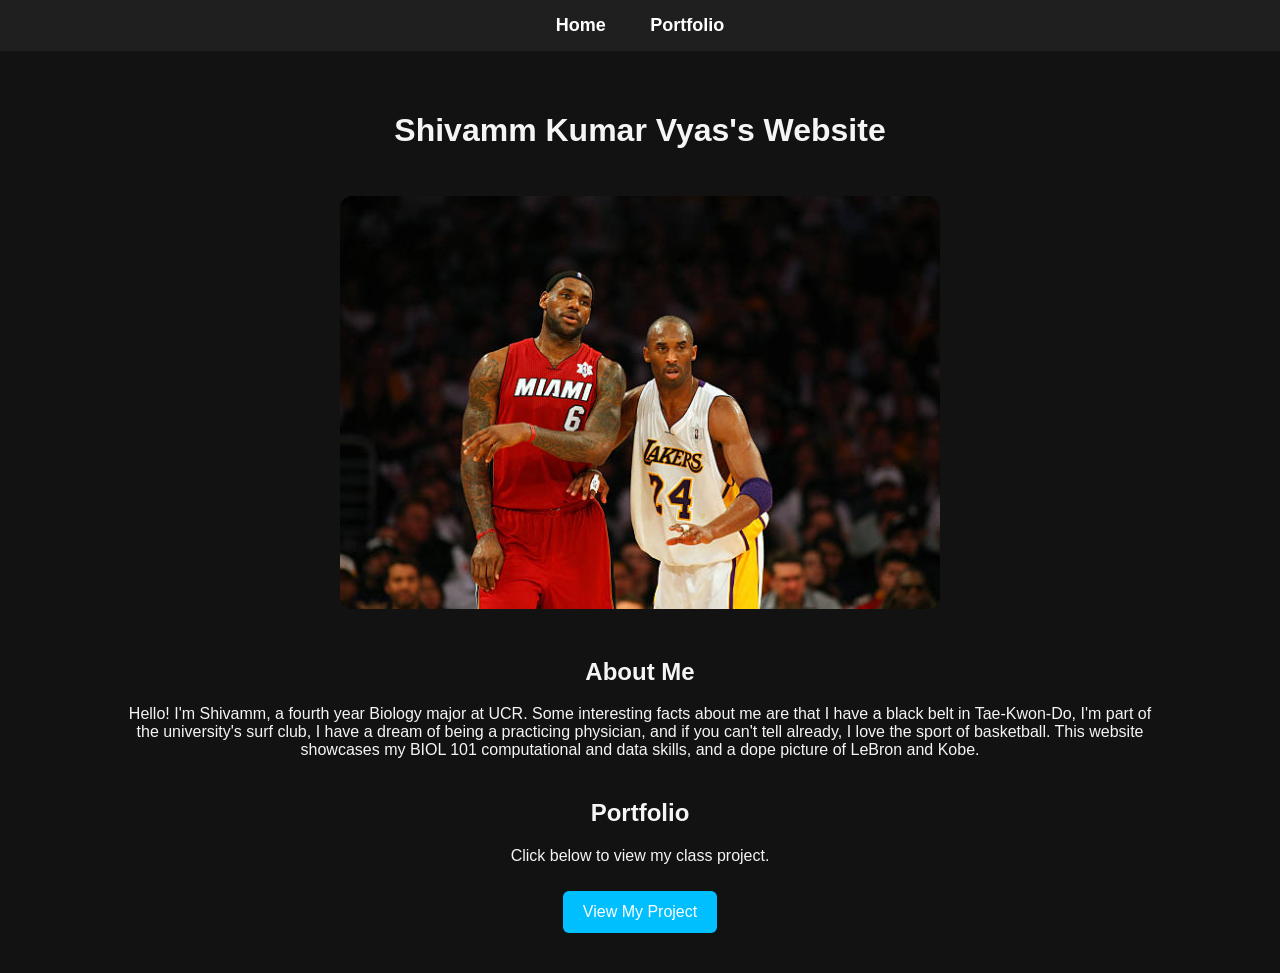
==== index.html @ 9077b905 "Update index.html" ====
<!DOCTYPE html>
<html>

<head>

<title>Shivamm's Website</title>

<link rel="icon" type="image/png" href="favicon.png">

<link rel="stylesheet" href="css/style.css">

</head>

<body>

<nav>
<a href="index.html">Home</a>
<a href="projects/myproject.html">Portfolio</a>
</nav>

<div class="container">

<h1>Shivamm Kumar Vyas's Website</h1>

<img src="img/profile.jpg" class="main-image" alt="Lebron James and Kobe Bryant facing off">

<h2>About Me</h2>

<p>
Hello! I'm Shivamm, a fourth year Biology major at UCR. Some interesting facts about me are that I have a black belt in Tae-Kwon-Do, I'm part of the university's surf club, I have a dream of being a practicing physician, and if you can't tell already, I love the sport of basketball. This website showcases my BIOL 101 computational and data skills, and a dope picture of LeBron and Kobe. 
</p>

<div class="portfolio-section">

<h2>Portfolio</h2>

<p>Click below to view my class project.</p>

<a class="project-button" href="projects/myproject.html">
View My Project
</a>

</div>

</div>

</body>

</html>
---- css/style.css ----
body {
    background-color: #121212;
    color: #f5f5f5;
    font-family: Arial, sans-serif;
    margin: 0;
    text-align: center;
}

nav {
    background-color: #1f1f1f;
    padding: 15px;
}

nav a {
    color: #ffffff;
    text-decoration: none;
    margin: 0 20px;
    font-size: 18px;
    font-weight: bold;
}

nav a:hover {
    color: #ff8c00;
}

.container {
    width: 80%;
    margin: auto;
    padding: 40px;
}

.main-image {
    width: 60%;
    max-width: 600px;
    height: auto;
    border-radius: 12px;
    margin: 25px 0;
}

.portfolio-section {
    margin-top: 40px;
}

.project-button {
    display: inline-block;
    padding: 12px 20px;
    background-color: #00bfff;
    color: white;
    text-decoration: none;
    border-radius: 6px;
    margin-top: 10px;
}

.project-button:hover {
    background-color: #ff8c00;
}
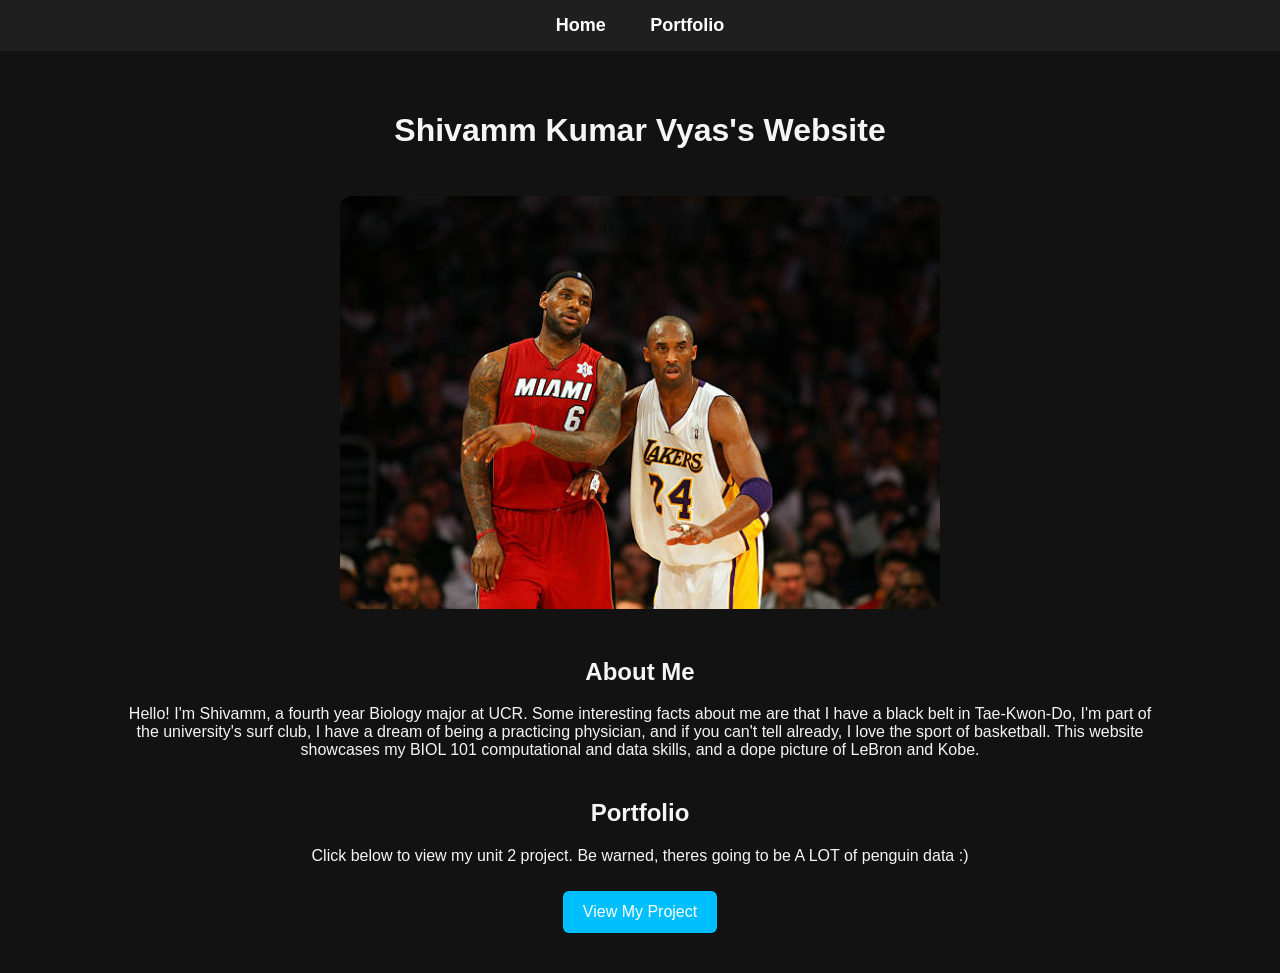
==== commit 91f4bf51: "Update index.html" ====
--- a/index.html
+++ b/index.html
@@ -34,7 +34,7 @@
 
 <h2>Portfolio</h2>
 
-<p>Click below to view my class project.</p>
+<p>Click below to view my unit 2 project. Be warned, theres going to be A LOT of penguin data :)</p>
 
 <a class="project-button" href="projects/myproject.html">
 View My Project
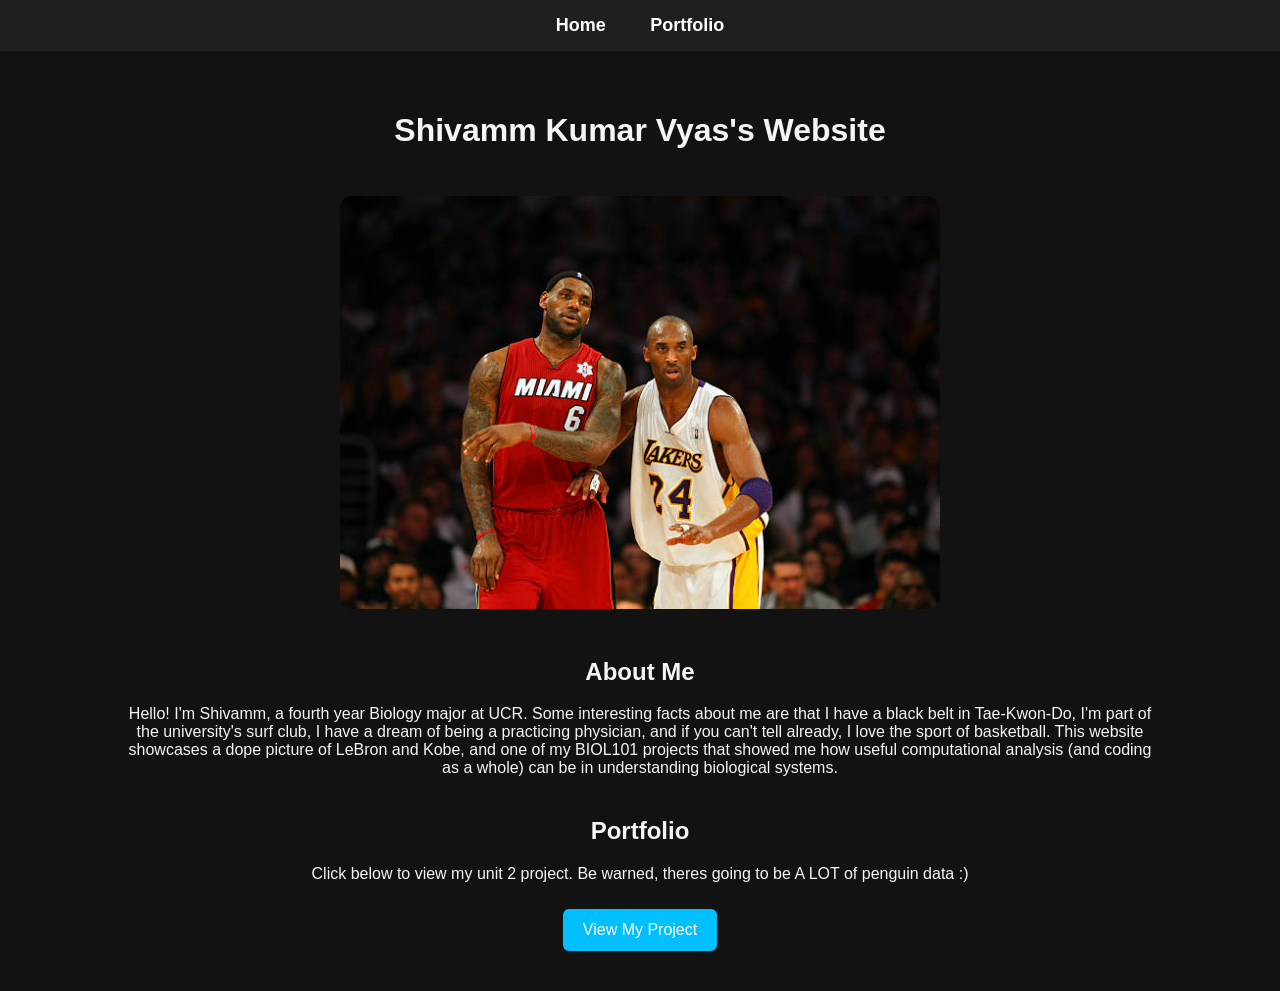
==== commit 2a7c2ba3: "Update index.html" ====
--- a/index.html
+++ b/index.html
@@ -27,7 +27,7 @@
 <h2>About Me</h2>
 
 <p>
-Hello! I'm Shivamm, a fourth year Biology major at UCR. Some interesting facts about me are that I have a black belt in Tae-Kwon-Do, I'm part of the university's surf club, I have a dream of being a practicing physician, and if you can't tell already, I love the sport of basketball. This website showcases my BIOL 101 computational and data skills, and a dope picture of LeBron and Kobe. 
+Hello! I'm Shivamm, a fourth year Biology major at UCR. Some interesting facts about me are that I have a black belt in Tae-Kwon-Do, I'm part of the university's surf club, I have a dream of being a practicing physician, and if you can't tell already, I love the sport of basketball. This website showcases a dope picture of LeBron and Kobe, and one of my BIOL101 projects that showed me how useful computational analysis (and coding as a whole) can be in understanding biological systems. 
 </p>
 
 <div class="portfolio-section">
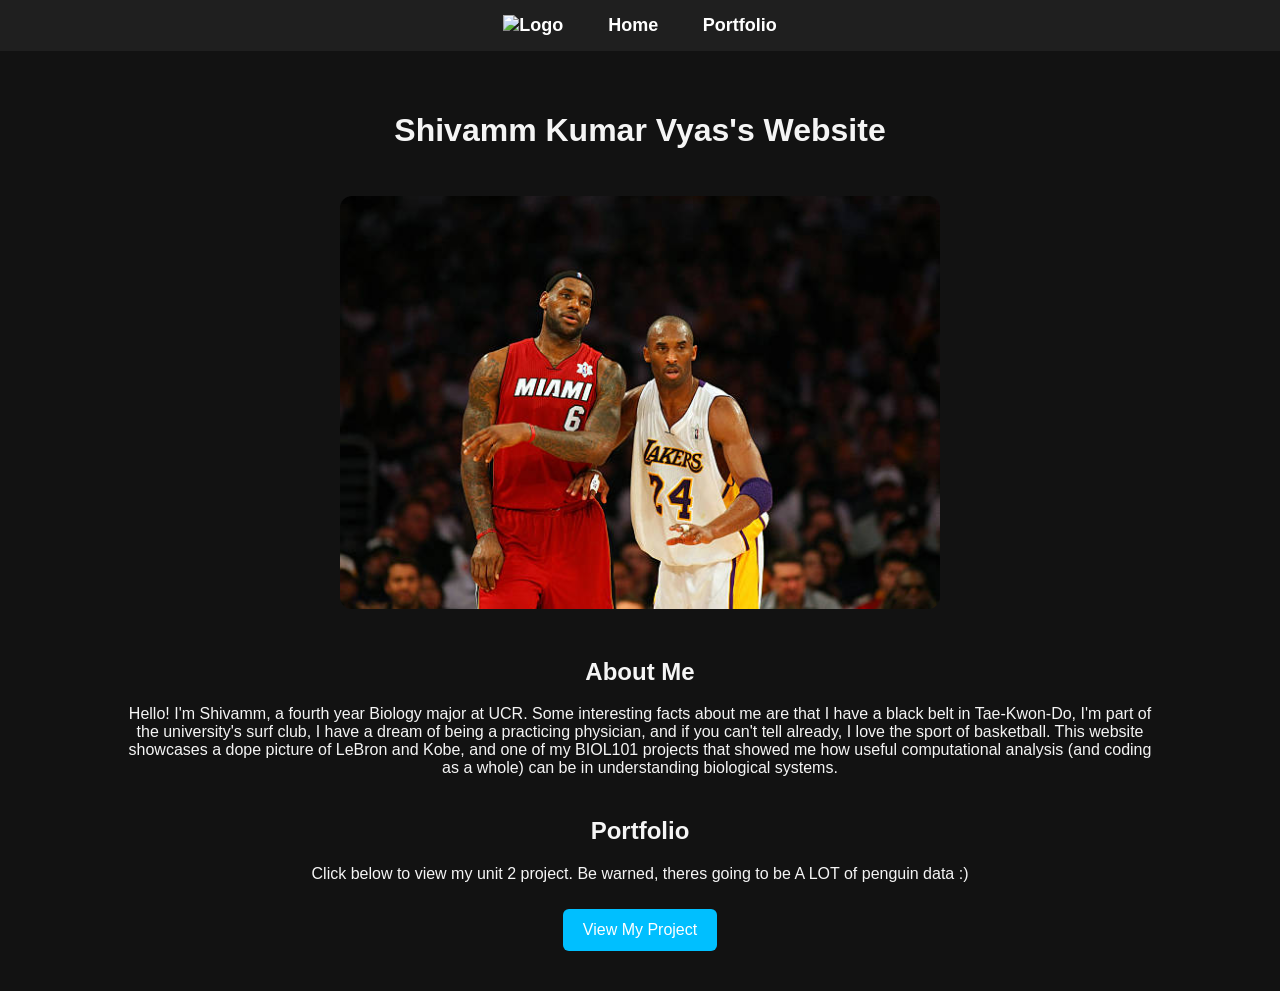
==== commit aa0767cb: "Update index.html" ====
--- a/index.html
+++ b/index.html
@@ -14,6 +14,9 @@
 <body>
 
 <nav>
+<a href="index.html" class="logo">
+    <img src="img/logo.png" alt="Logo">
+  </a>
 <a href="index.html">Home</a>
 <a href="projects/myproject.html">Portfolio</a>
 </nav>
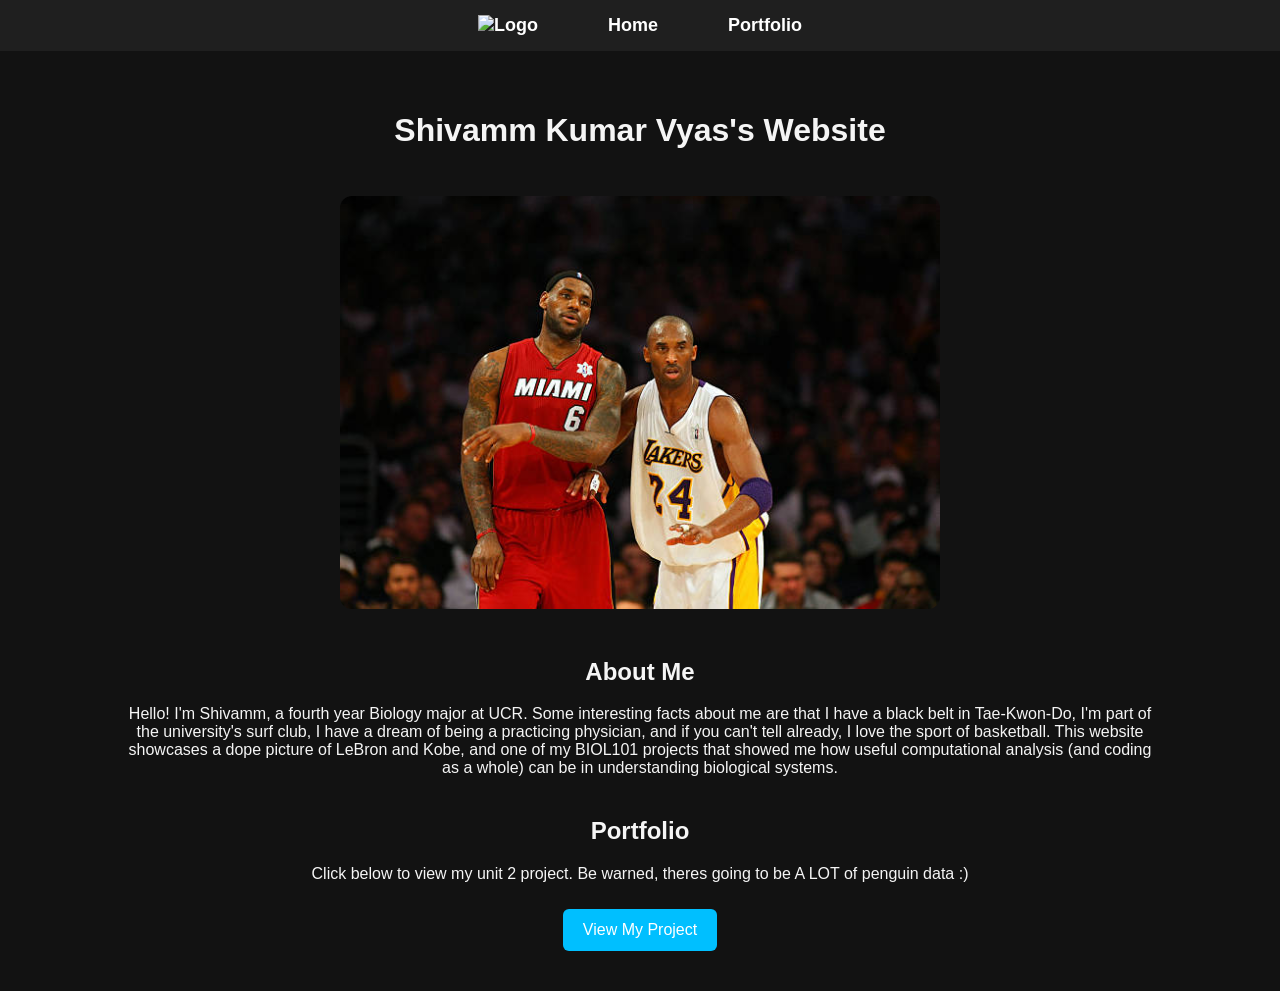
==== commit 5e8a4274: "Update index.html" ====
--- a/index.html
+++ b/index.html
@@ -15,7 +15,7 @@
 
 <nav>
 <a href="index.html" class="logo">
-    <img src="img/logo.png" alt="Logo">
+    <img src="img/logo.jpeg" alt="Logo">
   </a>
 <a href="index.html">Home</a>
 <a href="projects/myproject.html">Portfolio</a>
--- a/css/style.css
+++ b/css/style.css
@@ -9,6 +9,10 @@
 nav {
     background-color: #1f1f1f;
     padding: 15px;
+    display: flex;
+    align-items: center;
+    justify-content: center;
+    gap: 30px;
 }
 
 nav a {
@@ -21,6 +25,11 @@
 
 nav a:hover {
     color: #ff8c00;
+}
+
+nav a.logo img {
+    height: 50px;
+    width: auto;
 }
 
 .container {
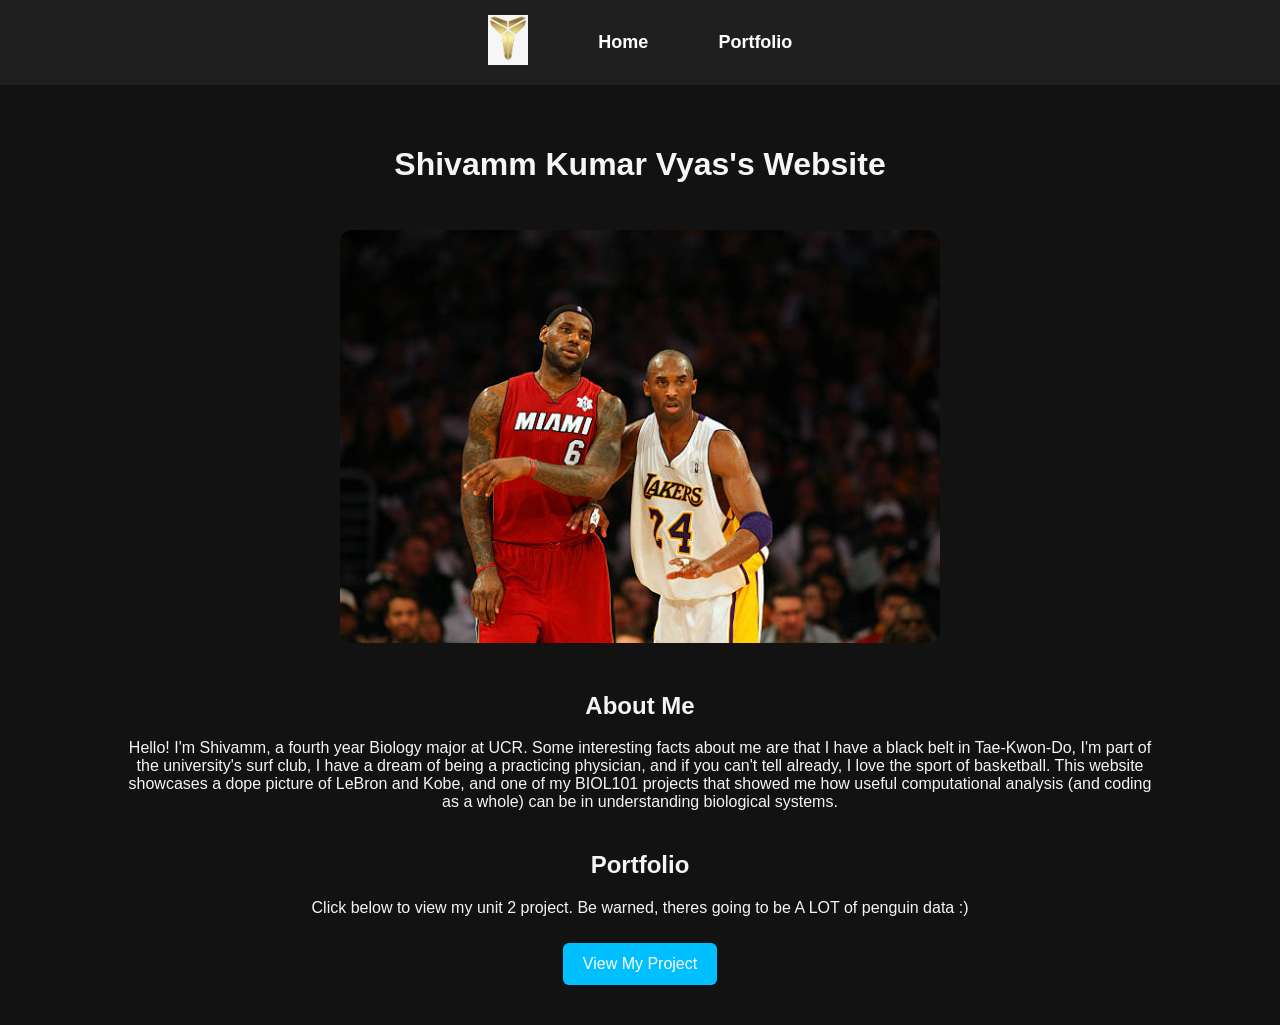
==== commit 535672e0: "Update index.html" ====
--- a/index.html
+++ b/index.html
@@ -15,8 +15,8 @@
 
 <nav>
 <a href="index.html" class="logo">
-    <img src="img/logo.jpeg" alt="Logo">
-  </a>
+  <img src="img/logo.jpeg" alt="Logo">
+</a>
 <a href="index.html">Home</a>
 <a href="projects/myproject.html">Portfolio</a>
 </nav>
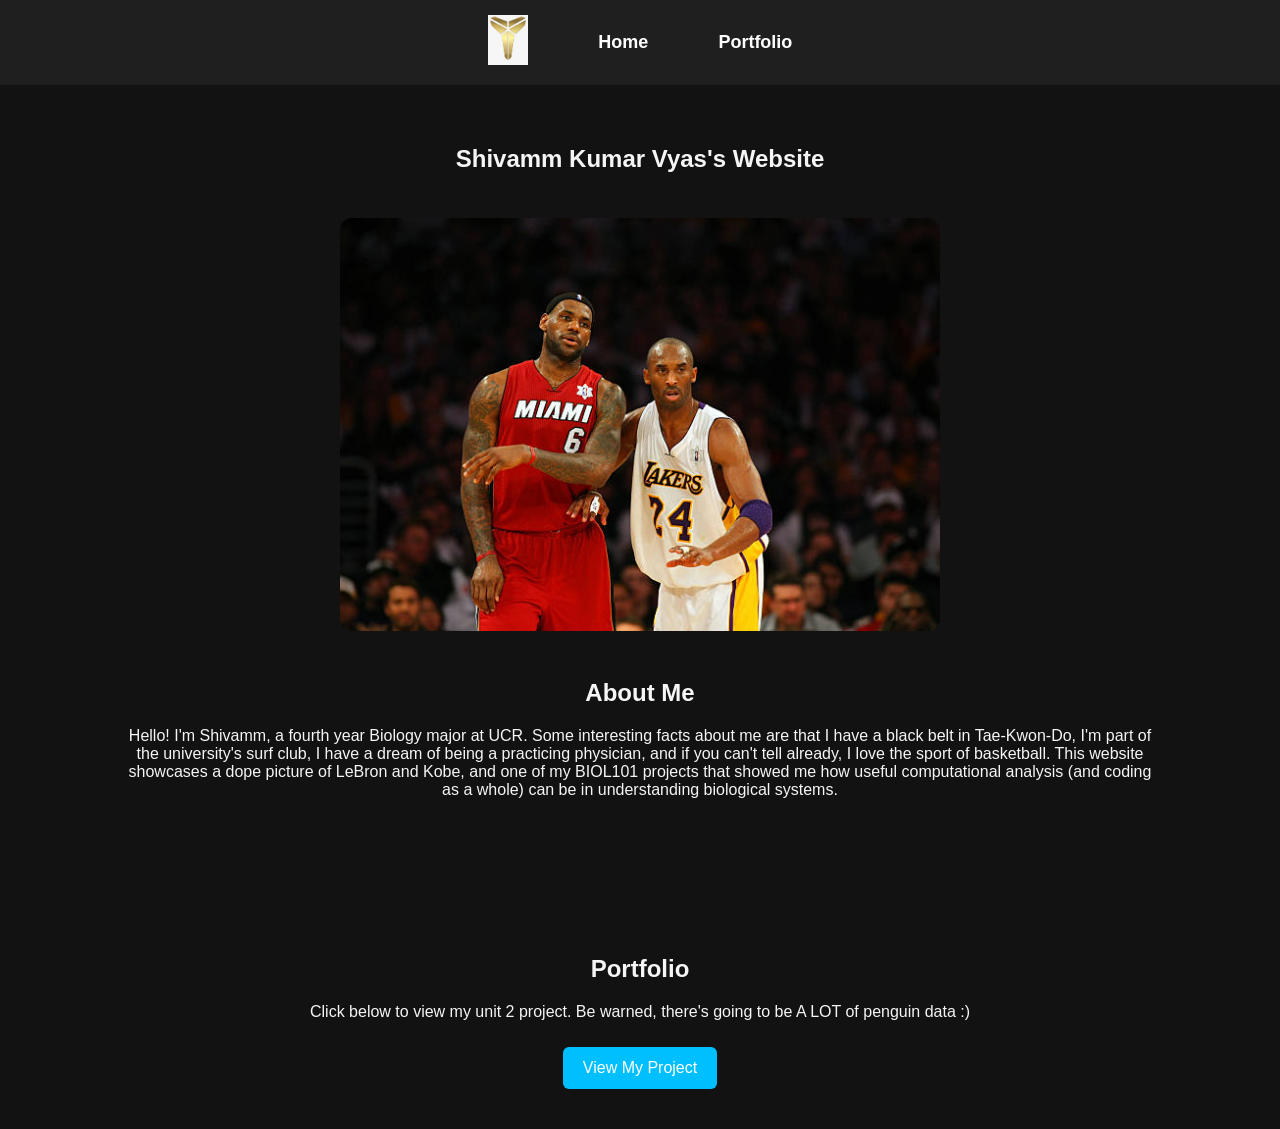
==== commit 0d1ccd7e: "Update index.html" ====
--- a/index.html
+++ b/index.html
@@ -14,14 +14,14 @@
 <body>
 
 <nav>
-<a href="index.html" class="logo">
-  <img src="img/logo.jpeg" alt="Logo">
-</a>
-<a href="index.html">Home</a>
-<a href="projects/myproject.html">Portfolio</a>
+  <a href="#home" class="logo">
+    <img src="img/logo.jpeg" alt="Logo">
+  </a>
+  <a href="#home">Home</a>
+  <a href="#portfolio">Portfolio</a>
 </nav>
 
-<div class="container">
+<section id="home" class="container">
 
 <h1>Shivamm Kumar Vyas's Website</h1>
 
@@ -33,19 +33,15 @@
 Hello! I'm Shivamm, a fourth year Biology major at UCR. Some interesting facts about me are that I have a black belt in Tae-Kwon-Do, I'm part of the university's surf club, I have a dream of being a practicing physician, and if you can't tell already, I love the sport of basketball. This website showcases a dope picture of LeBron and Kobe, and one of my BIOL101 projects that showed me how useful computational analysis (and coding as a whole) can be in understanding biological systems. 
 </p>
 
-<div class="portfolio-section">
+</section>
 
-<h2>Portfolio</h2>
-
-<p>Click below to view my unit 2 project. Be warned, theres going to be A LOT of penguin data :)</p>
-
-<a class="project-button" href="projects/myproject.html">
-View My Project
-</a>
-
-</div>
-
-</div>
+<section id="portfolio" class="portfolio-section container">
+  <h2>Portfolio</h2>
+  <p>Click below to view my unit 2 project. Be warned, there's going to be A LOT of penguin data :)</p>
+  <a class="project-button" href="projects/myproject.html">
+    View My Project
+  </a>
+</section>
 
 </body>
 
